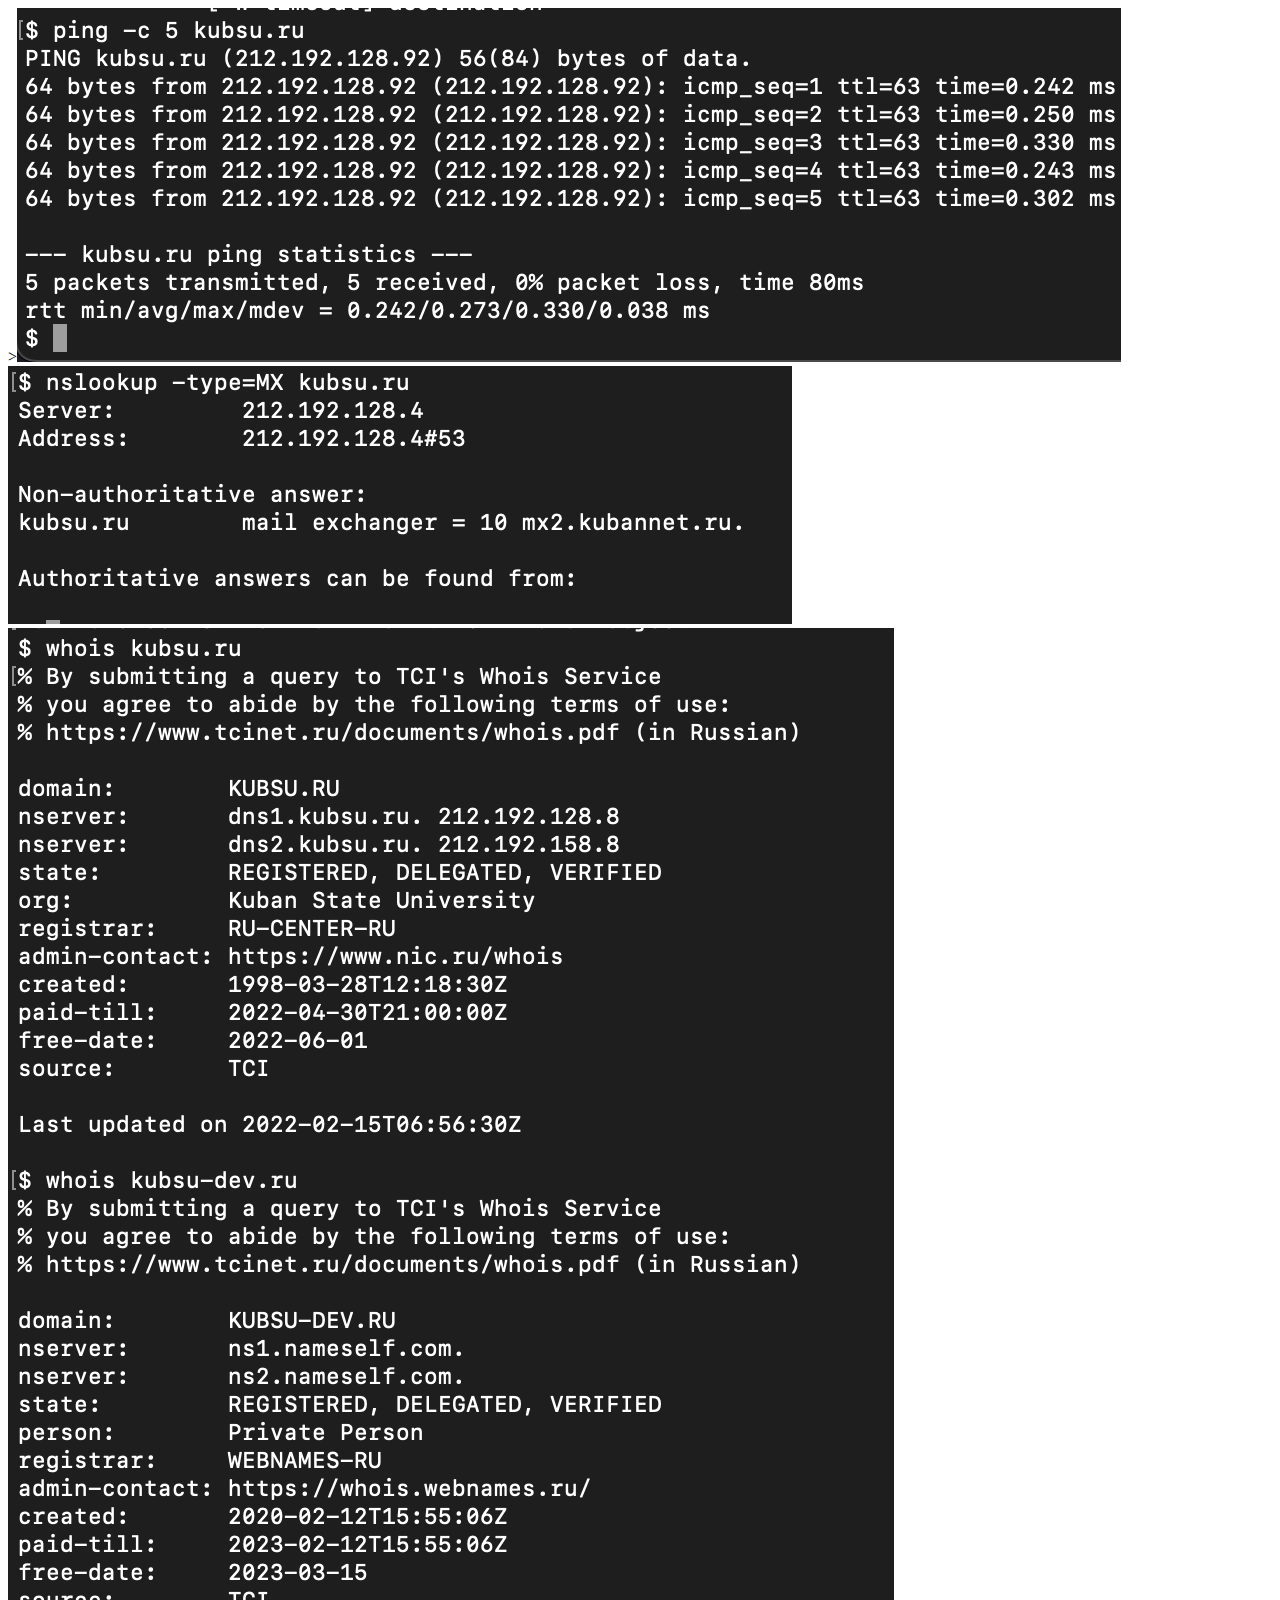
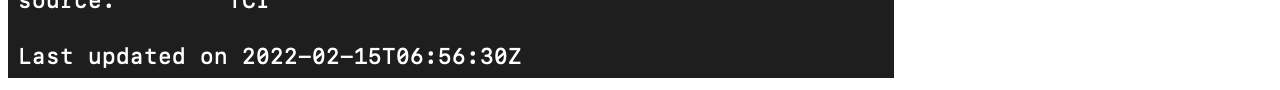
==== index.html @ 58726f7c "sozdal repositorii" ====
<!DOCTYPE html>
<html lang="ru">
  <head>
    <title>Obj 1</title>
  </head>

  <body>
          ><img src="1.png" alt="1"
          ><img src="3.png" alt="1"
          ><img src="2.png" alt="1"

  </body>
</html>
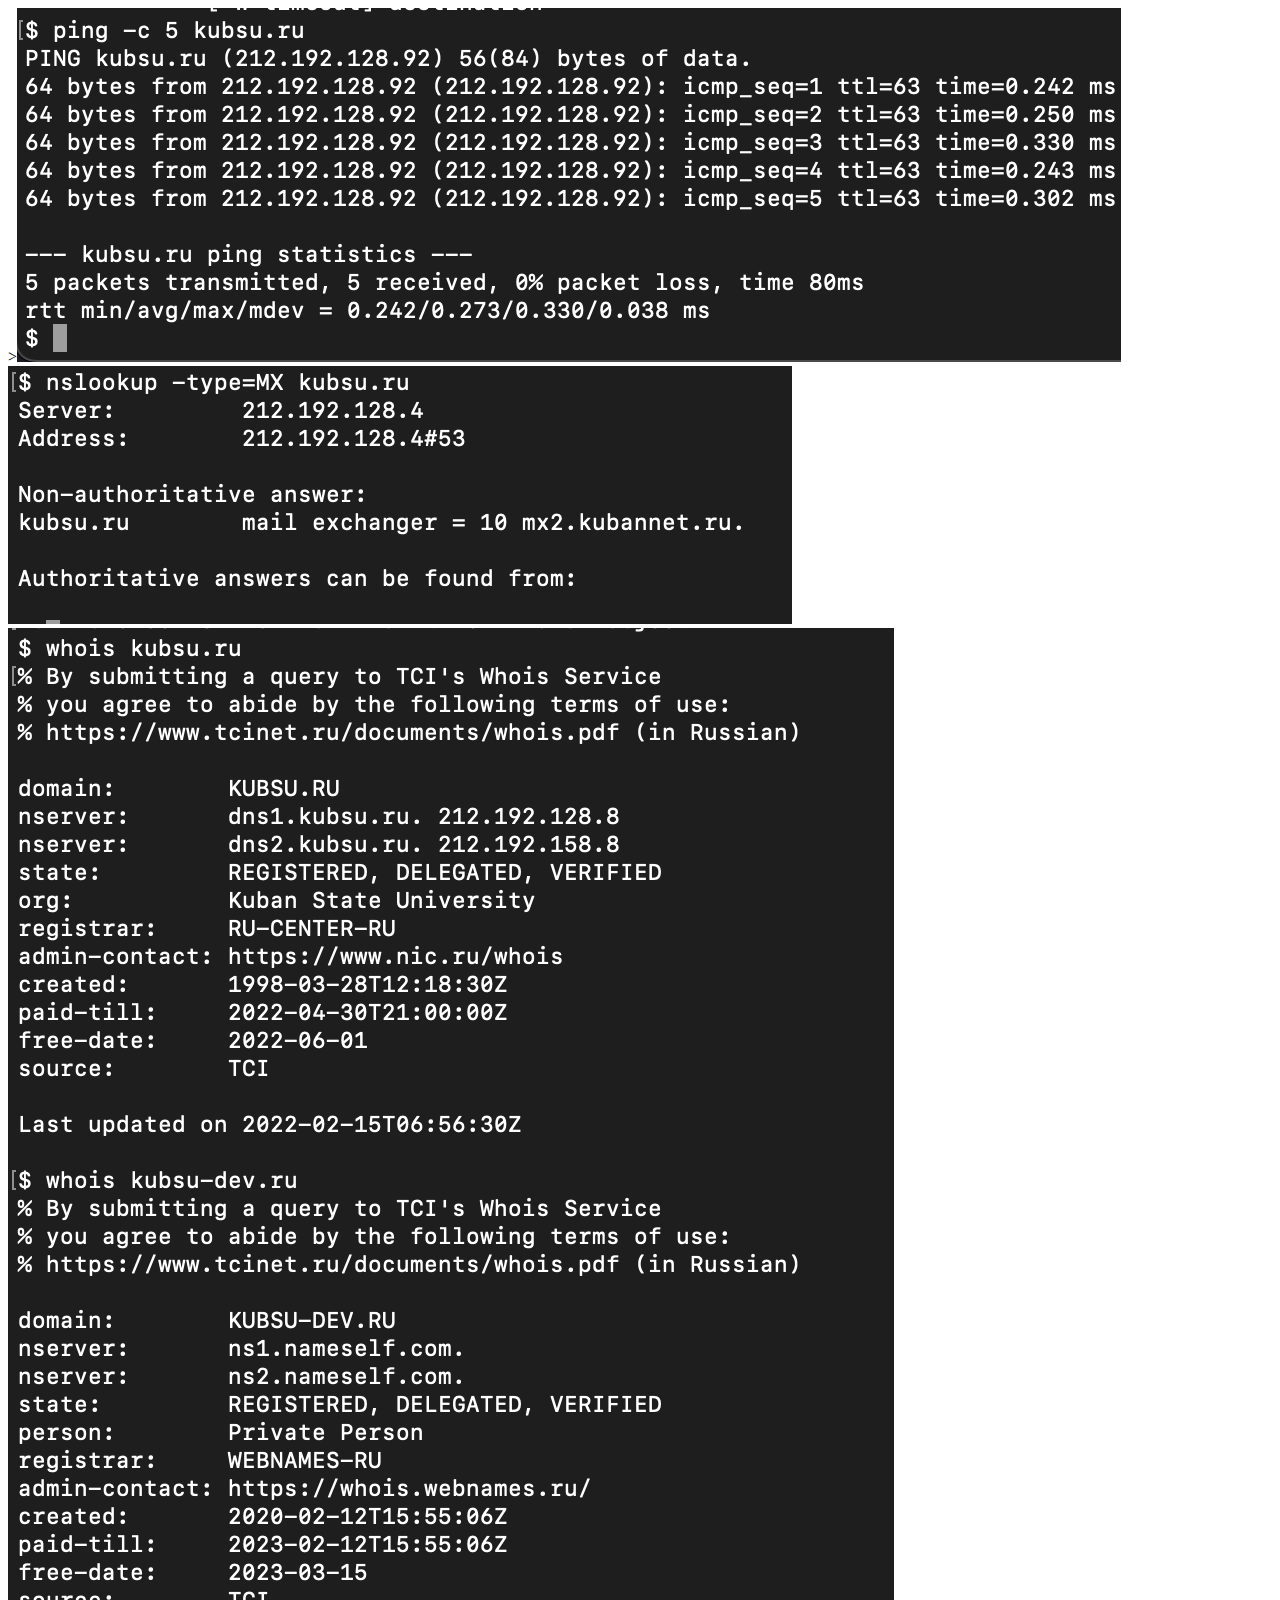
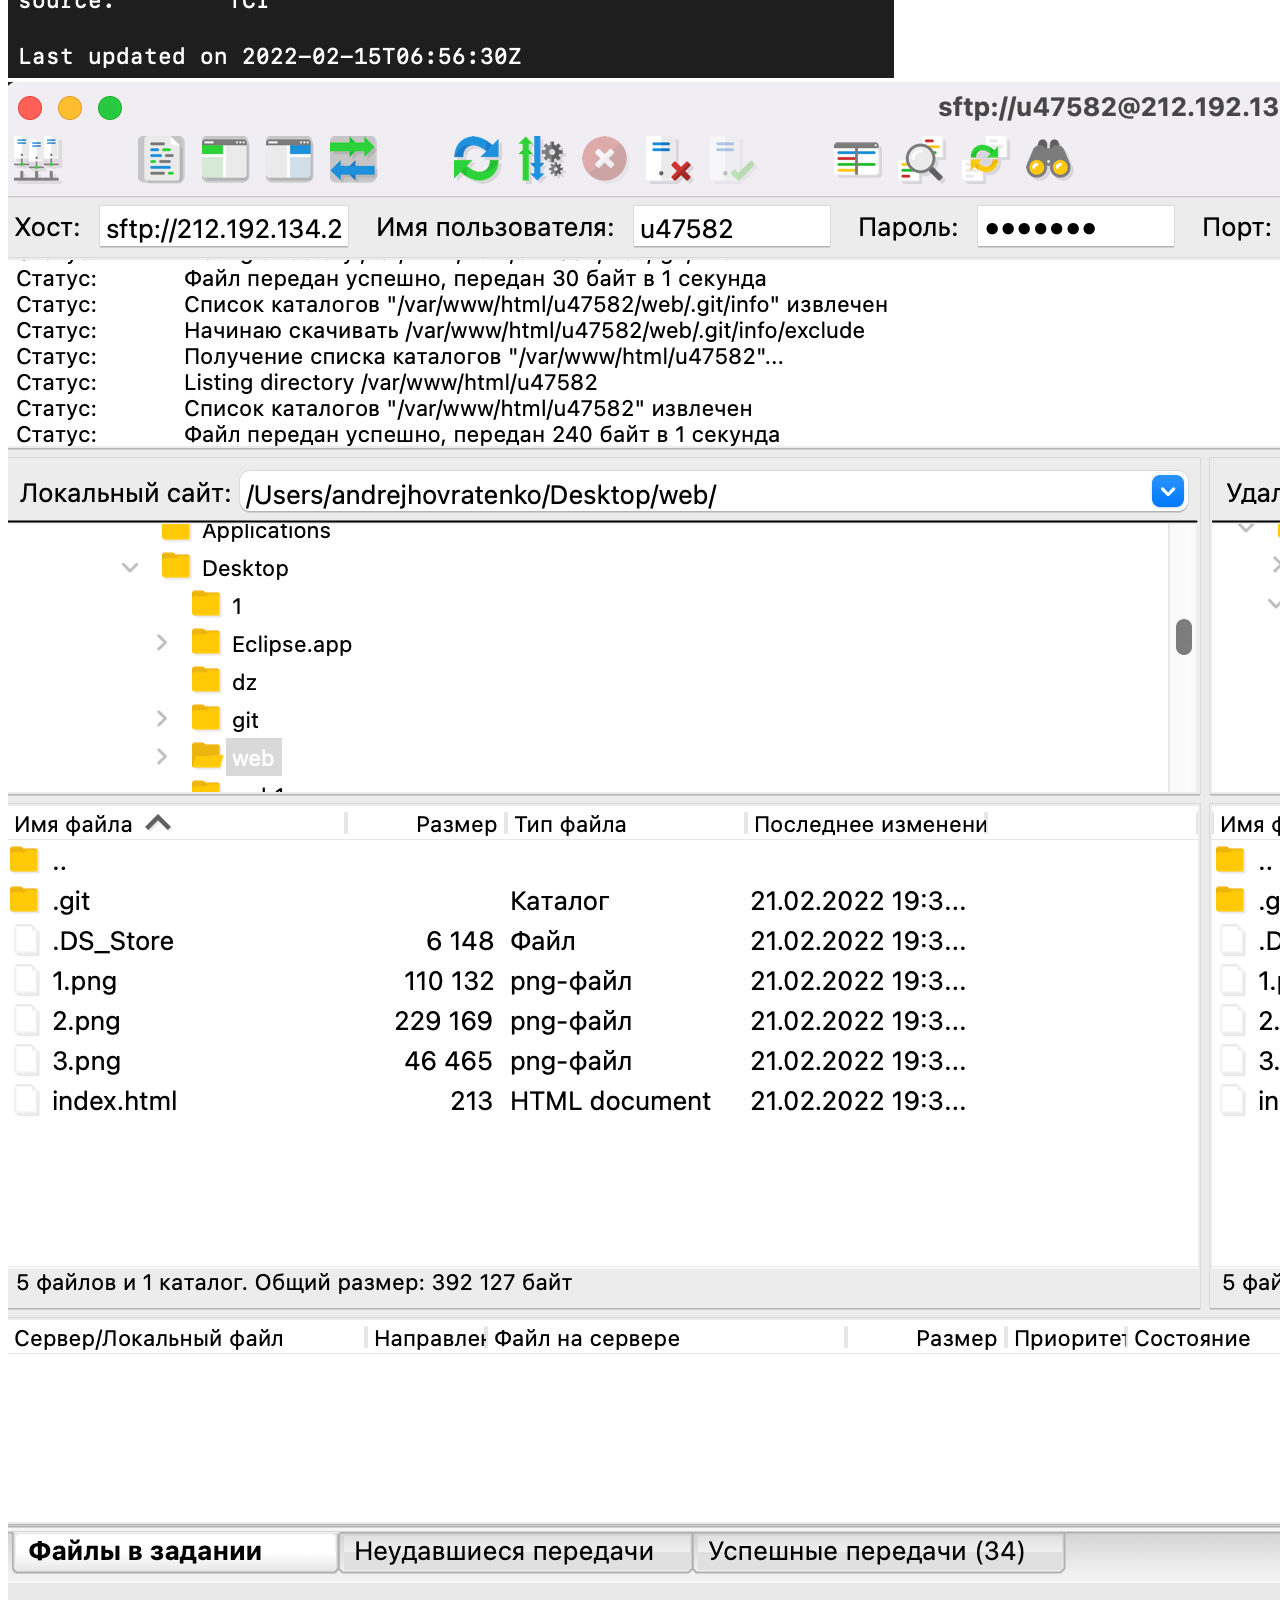
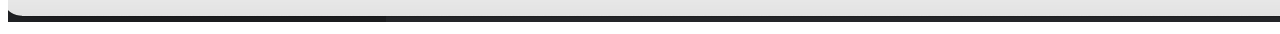
==== commit b8115910: "Update index.html" ====
--- a/index.html
+++ b/index.html
@@ -8,6 +8,7 @@
           ><img src="1.png" alt="1"
           ><img src="3.png" alt="1"
           ><img src="2.png" alt="1"
+          ><img src="4.png" alt="1"
 
   </body>
-</html>+</html>
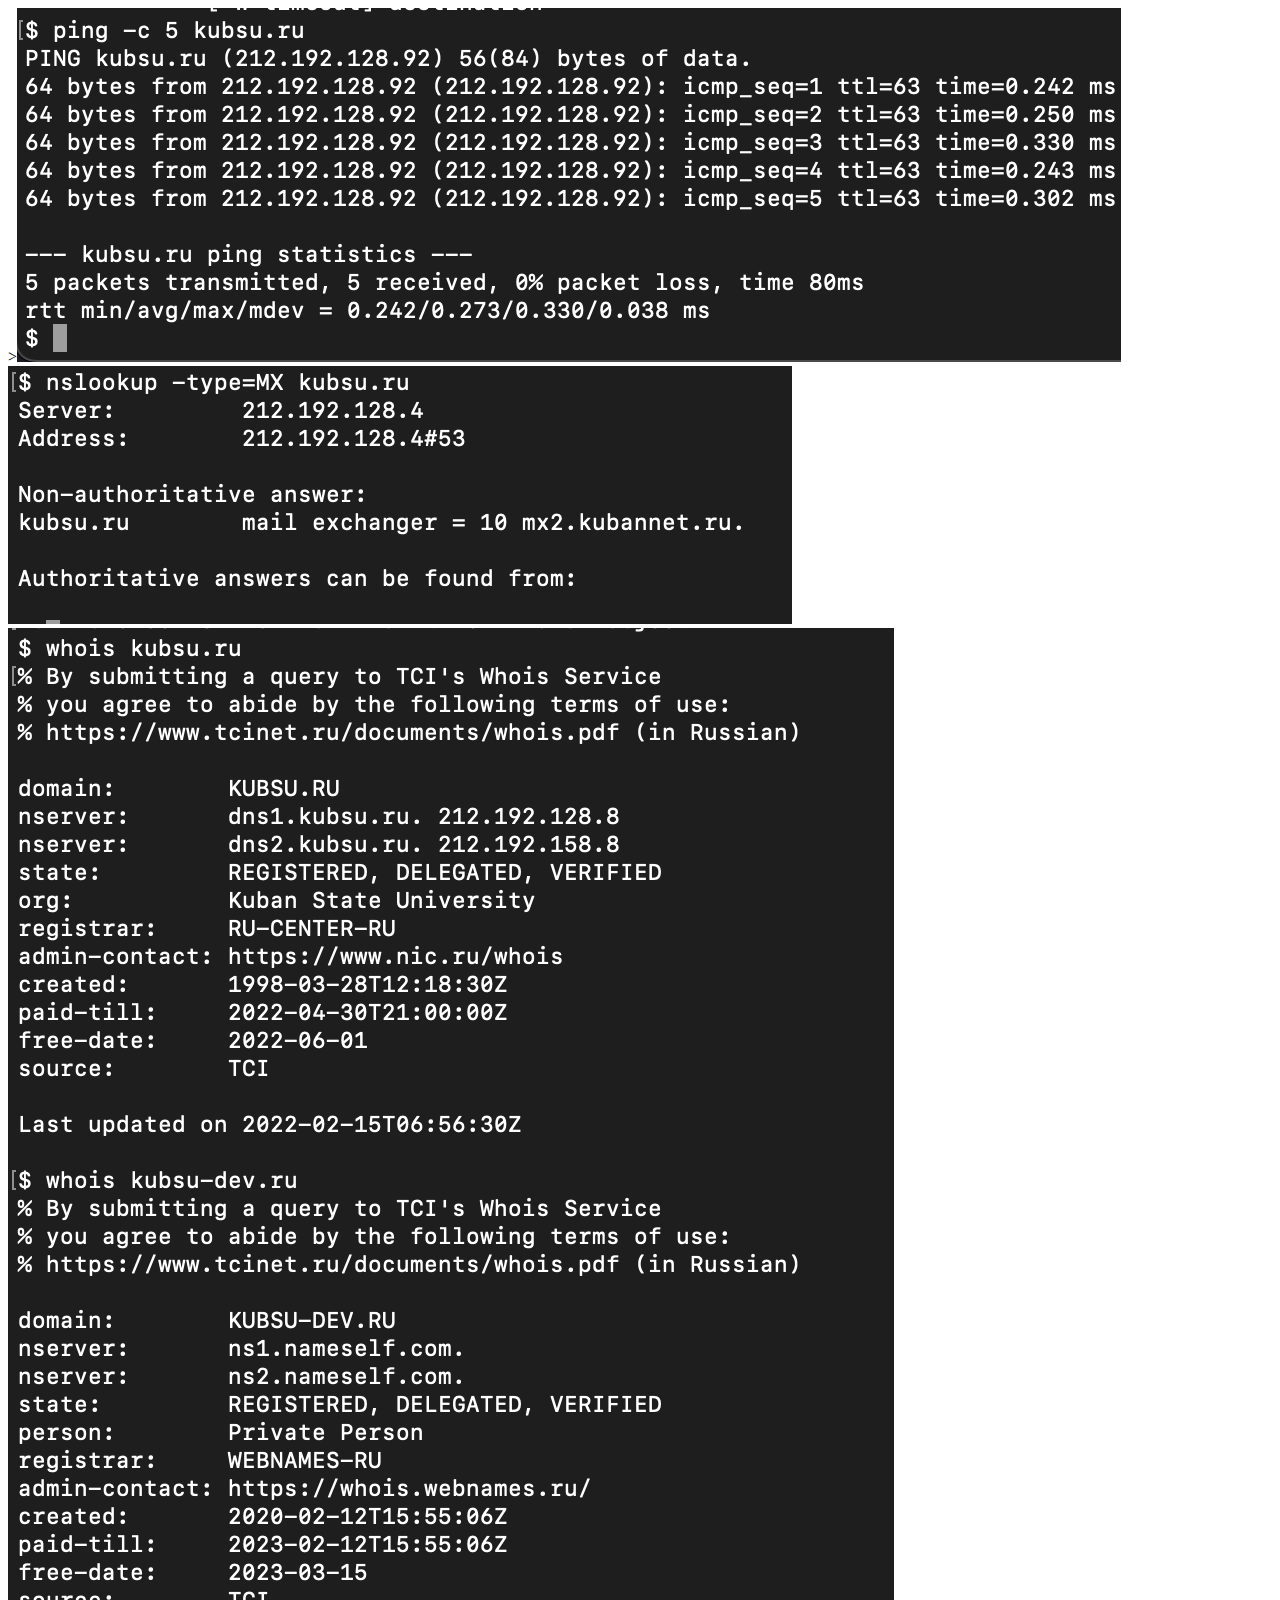
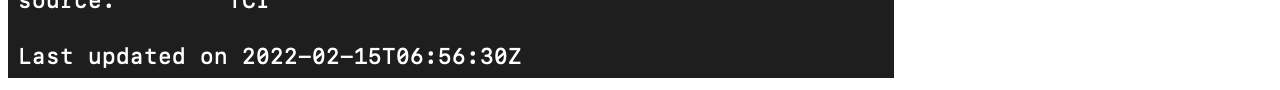
==== commit 7cb7aa14: "добавил скрин" ====
--- a/index.html
+++ b/index.html
@@ -8,7 +8,6 @@
           ><img src="1.png" alt="1"
           ><img src="3.png" alt="1"
           ><img src="2.png" alt="1"
-          ><img src="4.png" alt="1"
 
   </body>
-</html>
+</html>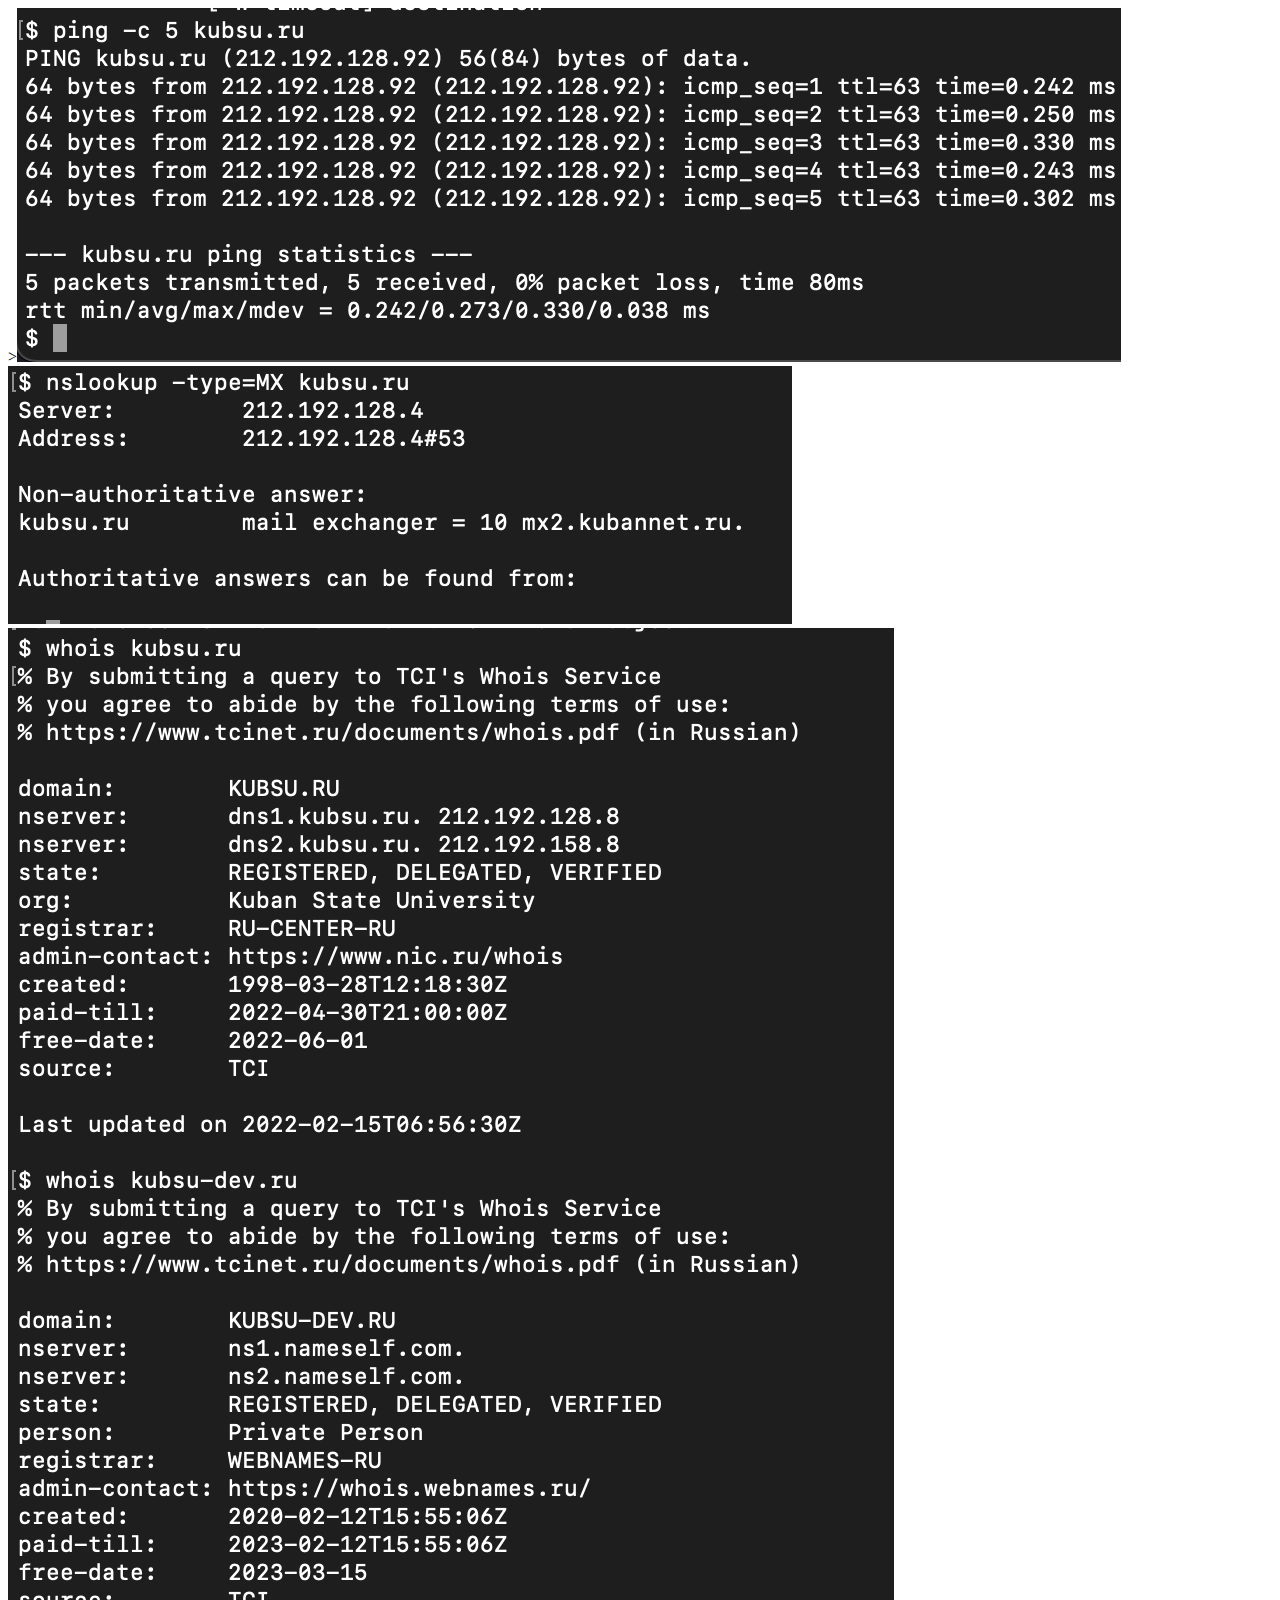
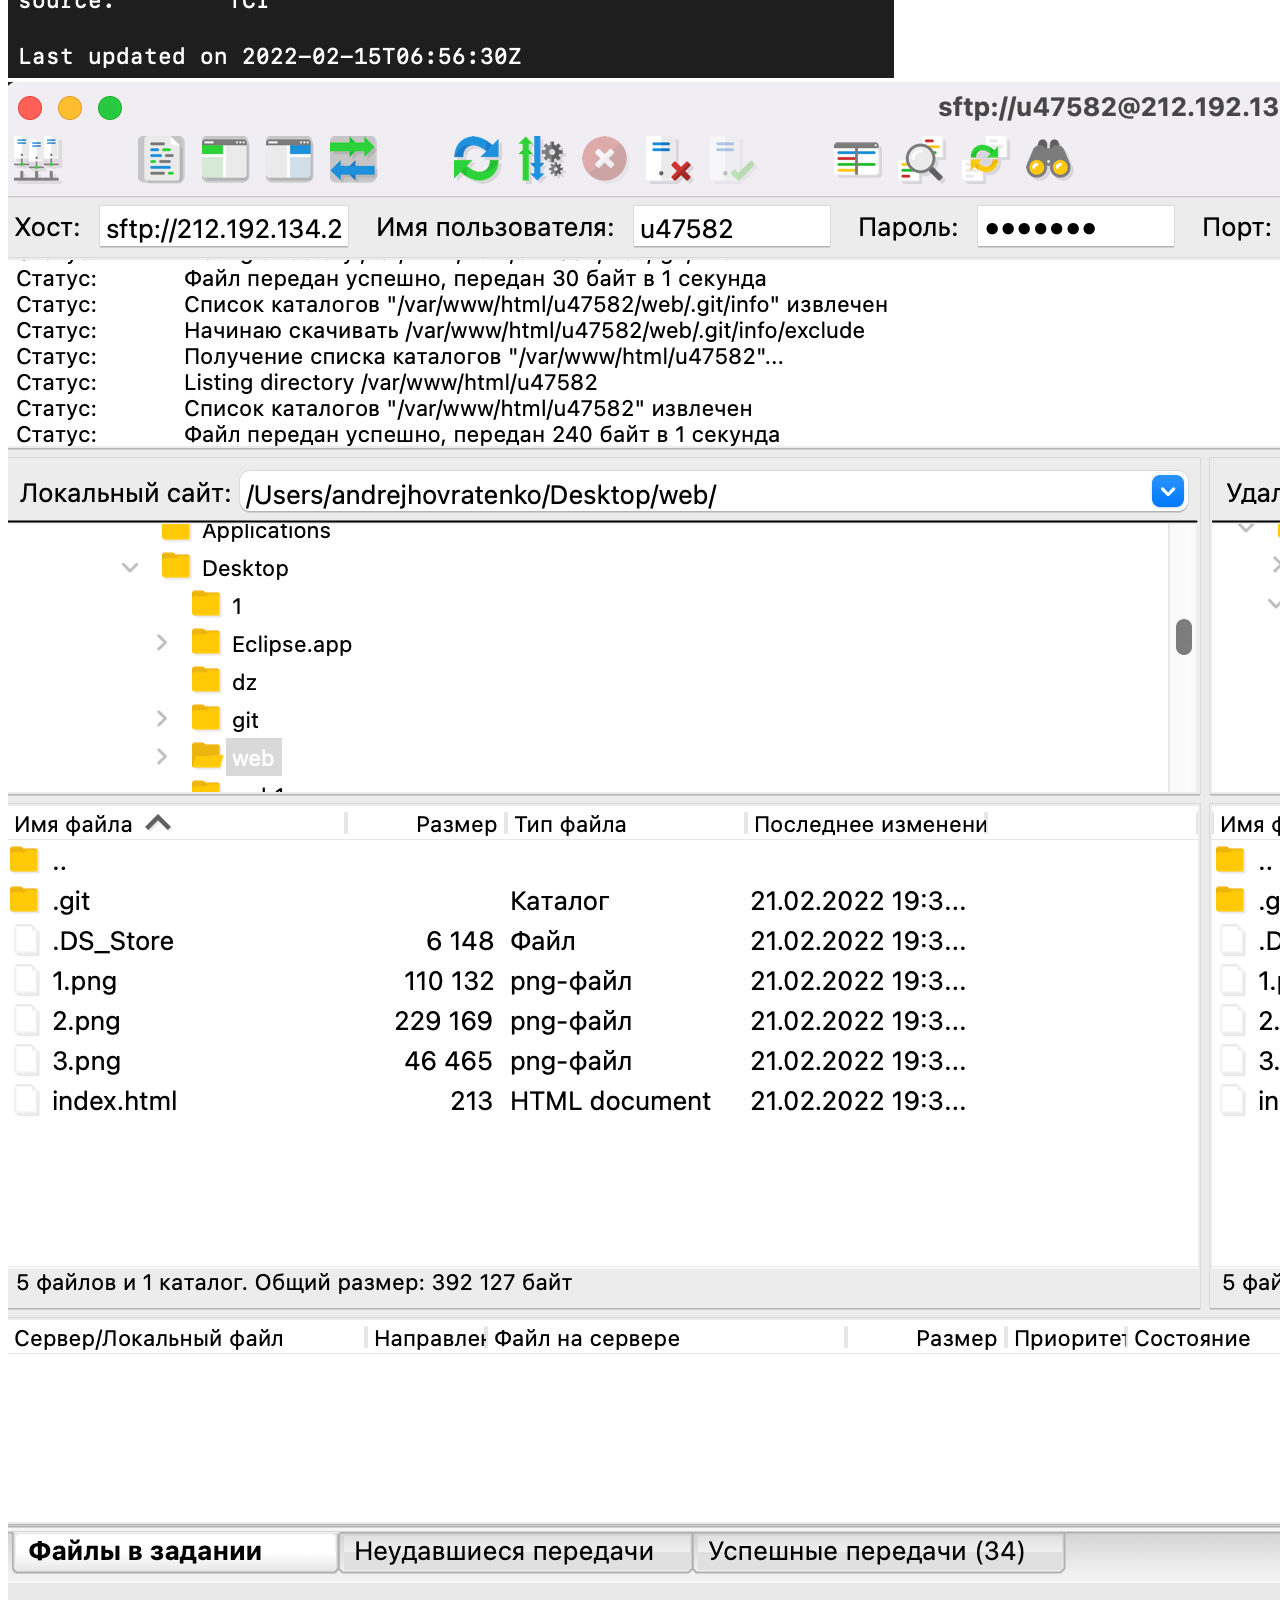
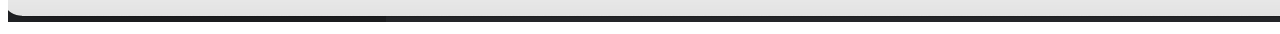
==== commit 9db10af1: "Merge branch 'main' of https://github.com/xobpuk/web into main" ====
--- a/index.html
+++ b/index.html
@@ -8,6 +8,7 @@
           ><img src="1.png" alt="1"
           ><img src="3.png" alt="1"
           ><img src="2.png" alt="1"
+          ><img src="4.png" alt="1"
 
   </body>
-</html>+</html>
